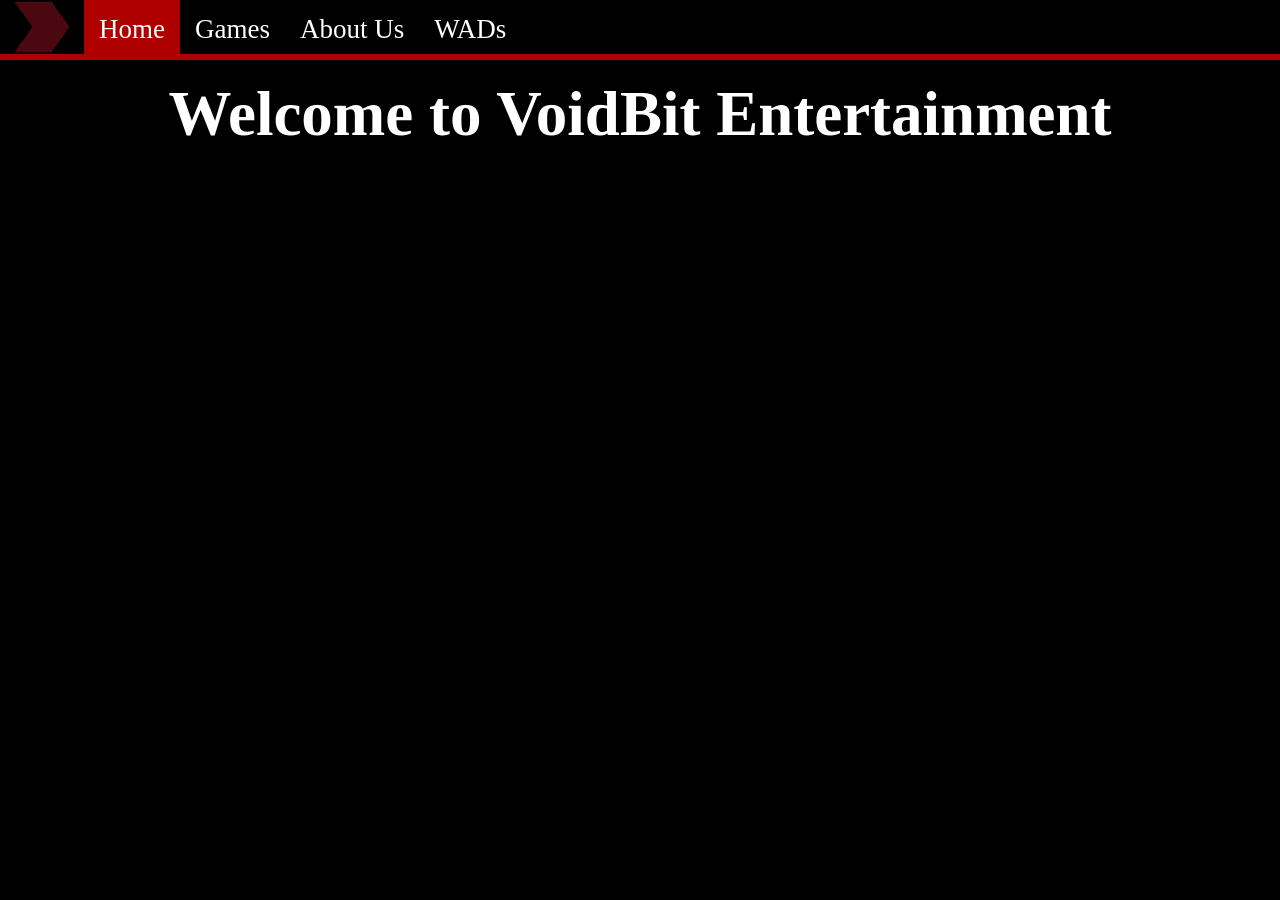
==== index.html @ e597a9bc "Update index.html" ====
<!DOCTYPE html>

<html>
	<head>
		<title>Home Page | VoidBit Entertainment</title>
		<link rel="icon" type="image/x-icon" href="favicon.ico">
		<meta name="viewport" content="width=device-width,initial-scale=1">
		<link rel="stylesheet" href="style.css">
	</head>
	<body>
		<div class="top-menu">
			<div class="top-menu-container"><img src="favicon.ico" class="top-menu-logo"></div>
			<div class="top-menu-container selected" href="/index.html" onclick="location.assign('index.html')"><span class="top-menu-item">Home</span></div>
			<div class="top-menu-container" href="/games.html" onclick="location.assign('games.html')"><span class="top-menu-item">Games</span></div>
			<div class="top-menu-container" href="/about.html" onclick="location.assign('about.html')"><span class="top-menu-item">About Us</span></div>
			<div class="top-menu-container" href="/wads.html" onclick="location.assign('wads.html')"><span class="top-menu-item">WADs</span></div>
		</div>
		<div style="height: 6vh; margin: 0px; padding: 0px;"></div>
		<h1>Welcome to VoidBit Entertainment</h1>
	</body>
</html>
---- style.css ----
@font-face {
	font-family: font1;
	src: url(font1.ttf) format("truetype");
}

:root {
	--accent-color: #af0000;
	--background-color: black;
	--foreground-color: white;
	--footer-color: #999999;
}

body {
	margin: 0px;
	padding: 6px;
	background-color: var(--background-color);
	font-family: font1;
	color: var(--foreground-color);
}
.top-menu {
	position: absolute;
	top: 0;
	left: 0;
	display: flex;
	align-items: center;
	justify-content: left;
	width: 100%;
	height: 6vh;
	padding: 0px;
	margin: 0px;
	border-bottom: 0.5vw solid var(--accent-color);
	overflow: auto;
}
.top-menu-logo {
	position: relative;
	display: inline;
	height: 100%;
	margin: auto;
	font-size: 2vh;
}
	
.top-menu-item {
	position: relative;
	display: inline;
	height: 50%;
	margin: auto;
	color: var(--foreground-color);
	font-size: 3vh;
	white-space: nowrap;
}
	
.top-menu-container {
	height: 100%;
	display: inline-flex;
	align-items: center;
	justify-content: center;
	margin: 0px;
	padding: 0px;
	padding-left: 15px;
	padding-right: 15px;
	cursor: pointer;
}
			
.top-menu-container {
	transition: none;
}
			
.top-menu-container:hover {
	background-color: var(--accent-color);
	transition: background-color 0.3s;
}
	
.centered-block-container {
	height: 100%;
	display: flex;
	width: 100%;
	align-items: center;
	justify-content: center;
	margin: 0px;
	padding: 0px;
}
		
h1 {
	display: block;
	max-width: 100%;
	font-size: 7vh;
	color: var(--foreground-color);
	margin-top: 2vh;
	margin-bottom: 2vh;
	margin-left: 0px;
	margin-right: 0px;
	text-align: center;
}

p {
	margin-left: 3vw;
	margin-right: 3vw;
	margin-top: 4px;
	margin-bottom: 4px;
}

ul {
	margin: 0px 4vw;
}

.footer-text {
	text-align: center;
	color: var(--footer-color);
}

.selected {
	background-color: var(--accent-color);
}

.centering {
	display: flex;
	align-items: center;
	justify-content: center;
}
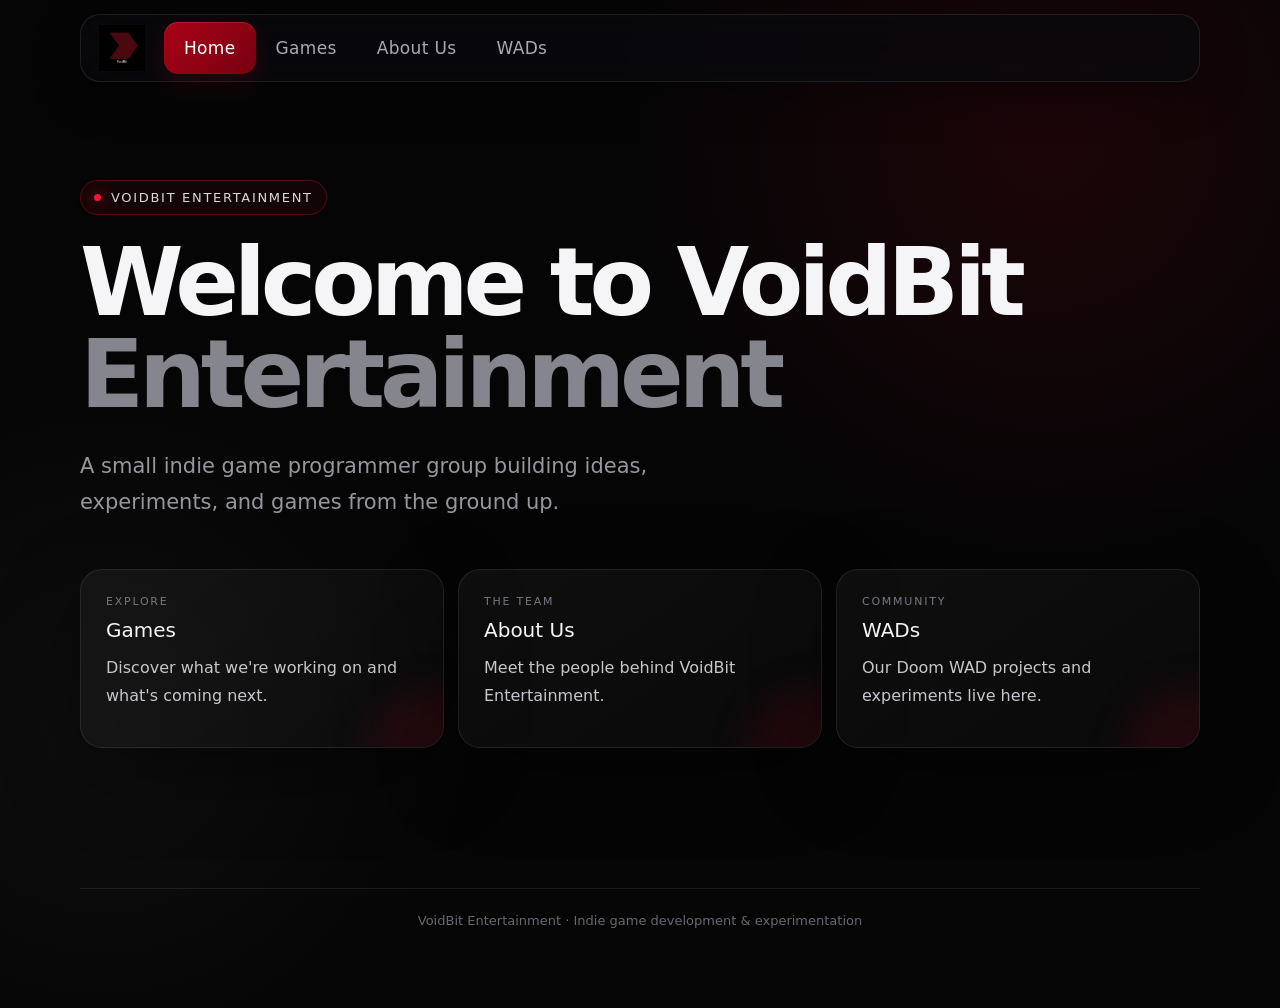
==== commit 9d07cf44: "Add files via upload" ====
--- a/index.html
+++ b/index.html
@@ -1,21 +1,41 @@
-<!DOCTYPE html>
-
-<html>
-	<head>
-		<title>Home Page | VoidBit Entertainment</title>
-		<link rel="icon" type="image/x-icon" href="favicon.ico">
-		<meta name="viewport" content="width=device-width,initial-scale=1">
-		<link rel="stylesheet" href="style.css">
-	</head>
-	<body>
-		<div class="top-menu">
-			<div class="top-menu-container"><img src="favicon.ico" class="top-menu-logo"></div>
-			<div class="top-menu-container selected" href="/index.html" onclick="location.assign('index.html')"><span class="top-menu-item">Home</span></div>
-			<div class="top-menu-container" href="/games.html" onclick="location.assign('games.html')"><span class="top-menu-item">Games</span></div>
-			<div class="top-menu-container" href="/about.html" onclick="location.assign('about.html')"><span class="top-menu-item">About Us</span></div>
-			<div class="top-menu-container" href="/wads.html" onclick="location.assign('wads.html')"><span class="top-menu-item">WADs</span></div>
-		</div>
-		<div style="height: 6vh; margin: 0px; padding: 0px;"></div>
-		<h1>Welcome to VoidBit Entertainment</h1>
-	</body>
-</html>+<!DOCTYPE html>
+<html lang="en">
+<head>
+    <meta charset="UTF-8">
+    <meta name="viewport" content="width=device-width,initial-scale=1">
+    <meta name="theme-color" content="#050506">
+    <title>Home Page | VoidBit Entertainment</title>
+    <link rel="icon" type="image/x-icon" href="favicon.ico">
+    <link rel="stylesheet" href="style.css">
+</head>
+<body>
+    <div class="top-menu"><div class="top-menu-container" onclick="location.assign('index.html')"><img src="voidbit_logo.png" class="top-menu-logo" alt="VoidBit"></div><div class="top-menu-container selected" onclick="location.assign('index.html')"><span class="top-menu-item">Home</span></div><div class="top-menu-container" onclick="location.assign('games.html')"><span class="top-menu-item">Games</span></div><div class="top-menu-container" onclick="location.assign('about.html')"><span class="top-menu-item">About Us</span></div><div class="top-menu-container" onclick="location.assign('wads.html')"><span class="top-menu-item">WADs</span></div></div>
+    <main class="page">
+        
+<section class="hero">
+    <div class="eyebrow">VOIDBIT ENTERTAINMENT</div>
+    <h1>Welcome to VoidBit <span>Entertainment</span></h1>
+    <p class="hero-subtitle">A small indie game programmer group building ideas, experiments, and games from the ground up.</p>
+    <div class="hero-grid">
+        <div class="glass-card">
+            <div class="card-kicker">Explore</div>
+            <div class="card-title">Games</div>
+            <p>Discover what we're working on and what's coming next.</p>
+        </div>
+        <div class="glass-card">
+            <div class="card-kicker">The team</div>
+            <div class="card-title">About Us</div>
+            <p>Meet the people behind VoidBit Entertainment.</p>
+        </div>
+        <div class="glass-card">
+            <div class="card-kicker">Community</div>
+            <div class="card-title">WADs</div>
+            <p>Our Doom WAD projects and experiments live here.</p>
+        </div>
+    </div>
+</section>
+
+        <footer class="footer">VoidBit Entertainment · Indie game development &amp; experimentation</footer>
+    </main>
+</body>
+</html>
--- a/style.css
+++ b/style.css
@@ -1,120 +1,355 @@
-@font-face {
-	font-family: font1;
-	src: url(font1.ttf) format("truetype");
-}
-
-:root {
-	--accent-color: #af0000;
-	--background-color: black;
-	--foreground-color: white;
-	--footer-color: #999999;
-}
-
-body {
-	margin: 0px;
-	padding: 6px;
-	background-color: var(--background-color);
-	font-family: font1;
-	color: var(--foreground-color);
-}
-.top-menu {
-	position: absolute;
-	top: 0;
-	left: 0;
-	display: flex;
-	align-items: center;
-	justify-content: left;
-	width: 100%;
-	height: 6vh;
-	padding: 0px;
-	margin: 0px;
-	border-bottom: 0.5vw solid var(--accent-color);
-	overflow: auto;
-}
-.top-menu-logo {
-	position: relative;
-	display: inline;
-	height: 100%;
-	margin: auto;
-	font-size: 2vh;
-}
-	
-.top-menu-item {
-	position: relative;
-	display: inline;
-	height: 50%;
-	margin: auto;
-	color: var(--foreground-color);
-	font-size: 3vh;
-	white-space: nowrap;
-}
-	
-.top-menu-container {
-	height: 100%;
-	display: inline-flex;
-	align-items: center;
-	justify-content: center;
-	margin: 0px;
-	padding: 0px;
-	padding-left: 15px;
-	padding-right: 15px;
-	cursor: pointer;
-}
-			
-.top-menu-container {
-	transition: none;
-}
-			
-.top-menu-container:hover {
-	background-color: var(--accent-color);
-	transition: background-color 0.3s;
-}
-	
-.centered-block-container {
-	height: 100%;
-	display: flex;
-	width: 100%;
-	align-items: center;
-	justify-content: center;
-	margin: 0px;
-	padding: 0px;
-}
-		
-h1 {
-	display: block;
-	max-width: 100%;
-	font-size: 7vh;
-	color: var(--foreground-color);
-	margin-top: 2vh;
-	margin-bottom: 2vh;
-	margin-left: 0px;
-	margin-right: 0px;
-	text-align: center;
-}
-
-p {
-	margin-left: 3vw;
-	margin-right: 3vw;
-	margin-top: 4px;
-	margin-bottom: 4px;
-}
-
-ul {
-	margin: 0px 4vw;
-}
-
-.footer-text {
-	text-align: center;
-	color: var(--footer-color);
-}
-
-.selected {
-	background-color: var(--accent-color);
-}
-
-.centering {
-	display: flex;
-	align-items: center;
-	justify-content: center;
-}
-
+@font-face {
+    font-family: font1;
+    src: url(font1.ttf) format("truetype");
+}
+
+:root {
+    --accent-color: #b80018;
+    --accent-bright: #ef1734;
+    --accent-soft: rgba(184, 0, 24, 0.16);
+    --background-color: #050506;
+    --surface: #0b0b0e;
+    --surface-2: #101014;
+    --foreground-color: #f5f5f7;
+    --muted: #96969e;
+    --line: rgba(255,255,255,.09);
+    --shadow: 0 24px 80px rgba(0,0,0,.42);
+}
+
+* { box-sizing: border-box; }
+
+html {
+    scroll-behavior: smooth;
+}
+
+body {
+    margin: 0;
+    min-height: 100vh;
+    padding: 0;
+    background:
+        radial-gradient(circle at 82% 14%, rgba(184,0,24,.13), transparent 27rem),
+        radial-gradient(circle at 8% 72%, rgba(255,255,255,.035), transparent 24rem),
+        var(--background-color);
+    color: var(--foreground-color);
+    font-family: font1, system-ui, sans-serif;
+    overflow-x: hidden;
+}
+
+body::before {
+    content: "";
+    position: fixed;
+    inset: 0;
+    pointer-events: none;
+    opacity: .32;
+    background-image:
+        linear-gradient(rgba(255,255,255,.018) 1px, transparent 1px),
+        linear-gradient(90deg, rgba(255,255,255,.018) 1px, transparent 1px);
+    background-size: 46px 46px;
+    mask-image: linear-gradient(to bottom, black, transparent 82%);
+}
+
+a {
+    color: inherit;
+    text-decoration: none;
+}
+
+.top-menu {
+    position: fixed;
+    z-index: 50;
+    top: 14px;
+    left: 50%;
+    transform: translateX(-50%);
+    display: flex;
+    align-items: center;
+    width: min(1120px, calc(100% - 28px));
+    height: 68px;
+    padding: 7px;
+    margin: 0;
+    border: 1px solid var(--line);
+    border-radius: 20px;
+    background: rgba(10,10,13,.78);
+    box-shadow: 0 12px 45px rgba(0,0,0,.35);
+    backdrop-filter: blur(22px);
+    -webkit-backdrop-filter: blur(22px);
+}
+
+.top-menu-container {
+    height: 100%;
+    display: inline-flex;
+    align-items: center;
+    justify-content: center;
+    margin: 0;
+    padding: 0 20px;
+    cursor: pointer;
+    border-radius: 14px;
+    color: #a9a9b0;
+    transition: .25s ease;
+}
+
+.top-menu-container:first-child {
+    padding: 0 16px 0 11px;
+    margin-right: 3px;
+}
+
+.top-menu-container:not(:first-child):hover {
+    color: #fff;
+    background: rgba(255,255,255,.065);
+}
+
+.top-menu-container.selected {
+    color: #fff;
+    background: linear-gradient(135deg, rgba(184,0,24,.92), rgba(128,0,17,.92));
+    box-shadow: inset 0 1px 0 rgba(255,255,255,.12), 0 8px 24px rgba(184,0,24,.18);
+}
+
+.top-menu-logo {
+    display: block;
+    width: 46px;
+    height: 46px;
+    object-fit: contain;
+    /* The original logo asset is used untouched. */
+}
+
+.top-menu-item {
+    display: inline;
+    font-size: 17px;
+    letter-spacing: .02em;
+    white-space: nowrap;
+}
+
+.page {
+    position: relative;
+    width: min(1120px, calc(100% - 40px));
+    margin: 0 auto;
+    padding: 150px 0 80px;
+}
+
+.hero {
+    min-height: 66vh;
+    display: flex;
+    flex-direction: column;
+    justify-content: center;
+    padding: 30px 0 70px;
+}
+
+.eyebrow {
+    display: inline-flex;
+    align-items: center;
+    gap: 10px;
+    width: fit-content;
+    margin-bottom: 22px;
+    padding: 9px 13px;
+    border: 1px solid rgba(239,23,52,.28);
+    border-radius: 999px;
+    color: #d7d7dc;
+    background: rgba(184,0,24,.08);
+    font-size: 13px;
+    letter-spacing: .13em;
+    text-transform: uppercase;
+}
+
+.eyebrow::before {
+    content: "";
+    width: 7px;
+    height: 7px;
+    border-radius: 50%;
+    background: var(--accent-bright);
+    box-shadow: 0 0 16px var(--accent-bright);
+}
+
+h1 {
+    max-width: 980px;
+    margin: 0;
+    color: var(--foreground-color);
+    font-size: clamp(48px, 8vw, 94px);
+    line-height: .98;
+    letter-spacing: -.055em;
+    text-align: left;
+    text-wrap: balance;
+}
+
+.hero h1 span {
+    color: #85858d;
+}
+
+.hero-subtitle {
+    max-width: 700px;
+    margin: 28px 0 0;
+    color: var(--muted);
+    font-size: clamp(17px, 2vw, 21px);
+    line-height: 1.7;
+}
+
+.hero-grid {
+    display: grid;
+    grid-template-columns: repeat(3, 1fr);
+    gap: 14px;
+    margin-top: 48px;
+}
+
+.glass-card {
+    position: relative;
+    overflow: hidden;
+    padding: 25px;
+    border: 1px solid var(--line);
+    border-radius: 22px;
+    background: linear-gradient(145deg, rgba(255,255,255,.045), rgba(255,255,255,.018));
+    box-shadow: var(--shadow);
+}
+
+.glass-card::after {
+    content: "";
+    position: absolute;
+    width: 130px;
+    height: 130px;
+    right: -55px;
+    bottom: -70px;
+    border-radius: 50%;
+    background: rgba(184,0,24,.13);
+    filter: blur(18px);
+}
+
+.card-kicker {
+    color: #777780;
+    font-size: 11px;
+    letter-spacing: .16em;
+    text-transform: uppercase;
+}
+
+.card-title {
+    margin-top: 10px;
+    font-size: 20px;
+}
+
+.section {
+    margin-top: 35px;
+    padding: 34px;
+    border: 1px solid var(--line);
+    border-radius: 28px;
+    background: rgba(10,10,13,.62);
+    box-shadow: var(--shadow);
+}
+
+.section h2 {
+    margin: 0 0 18px;
+    font-size: clamp(28px, 4vw, 44px);
+    letter-spacing: -.04em;
+}
+
+p {
+    margin: 12px 0;
+    color: #c7c7cd;
+    font-size: 16px;
+    line-height: 1.75;
+}
+
+ul {
+    margin: 18px 0;
+    padding-left: 25px;
+    color: #c7c7cd;
+    line-height: 2;
+}
+
+li::marker {
+    color: var(--accent-bright);
+}
+
+.inline-link,
+.section a:not(.top-menu-container) {
+    color: #ff5065;
+    text-decoration: underline;
+    text-decoration-color: rgba(255,80,101,.35);
+    text-underline-offset: 4px;
+    transition: .2s ease;
+}
+
+.inline-link:hover,
+.section a:not(.top-menu-container):hover {
+    color: #fff;
+    text-decoration-color: #fff;
+}
+
+.status {
+    display: flex;
+    align-items: center;
+    gap: 10px;
+    color: #8e8e96;
+    font-size: 14px;
+}
+
+.status::before {
+    content: "";
+    width: 8px;
+    height: 8px;
+    border-radius: 50%;
+    background: #666;
+    box-shadow: 0 0 13px rgba(255,255,255,.18);
+}
+
+.footer {
+    margin-top: 70px;
+    padding-top: 24px;
+    border-top: 1px solid var(--line);
+    color: #686870;
+    font-size: 13px;
+    text-align: center;
+}
+
+.footer-text {
+    text-align: center;
+    color: var(--muted);
+    padding: 28px 0;
+}
+
+.centered-block-container,
+.centering {
+    display: flex;
+    align-items: center;
+    justify-content: center;
+}
+
+@media (max-width: 760px) {
+    .top-menu {
+        height: 60px;
+        border-radius: 17px;
+        overflow-x: auto;
+        justify-content: flex-start;
+    }
+
+    .top-menu-container {
+        padding: 0 12px;
+    }
+
+    .top-menu-container:first-child {
+        padding-left: 7px;
+        padding-right: 11px;
+    }
+
+    .top-menu-item { font-size: 14px; }
+    .top-menu-logo { width: 40px; height: 40px; }
+
+    .page {
+        width: min(100% - 28px, 1120px);
+        padding-top: 118px;
+    }
+
+    .hero { min-height: 58vh; }
+    .hero-grid { grid-template-columns: 1fr; }
+    .section { padding: 25px 21px; border-radius: 22px; }
+}
+
+@media (prefers-reduced-motion: no-preference) {
+    .hero h1 {
+        animation: rise .8s ease both;
+    }
+    .hero-subtitle {
+        animation: rise .8s .08s ease both;
+    }
+    .glass-card {
+        animation: rise .7s .16s ease both;
+    }
+    @keyframes rise {
+        from { opacity: 0; transform: translateY(16px); }
+        to { opacity: 1; transform: translateY(0); }
+    }
+}
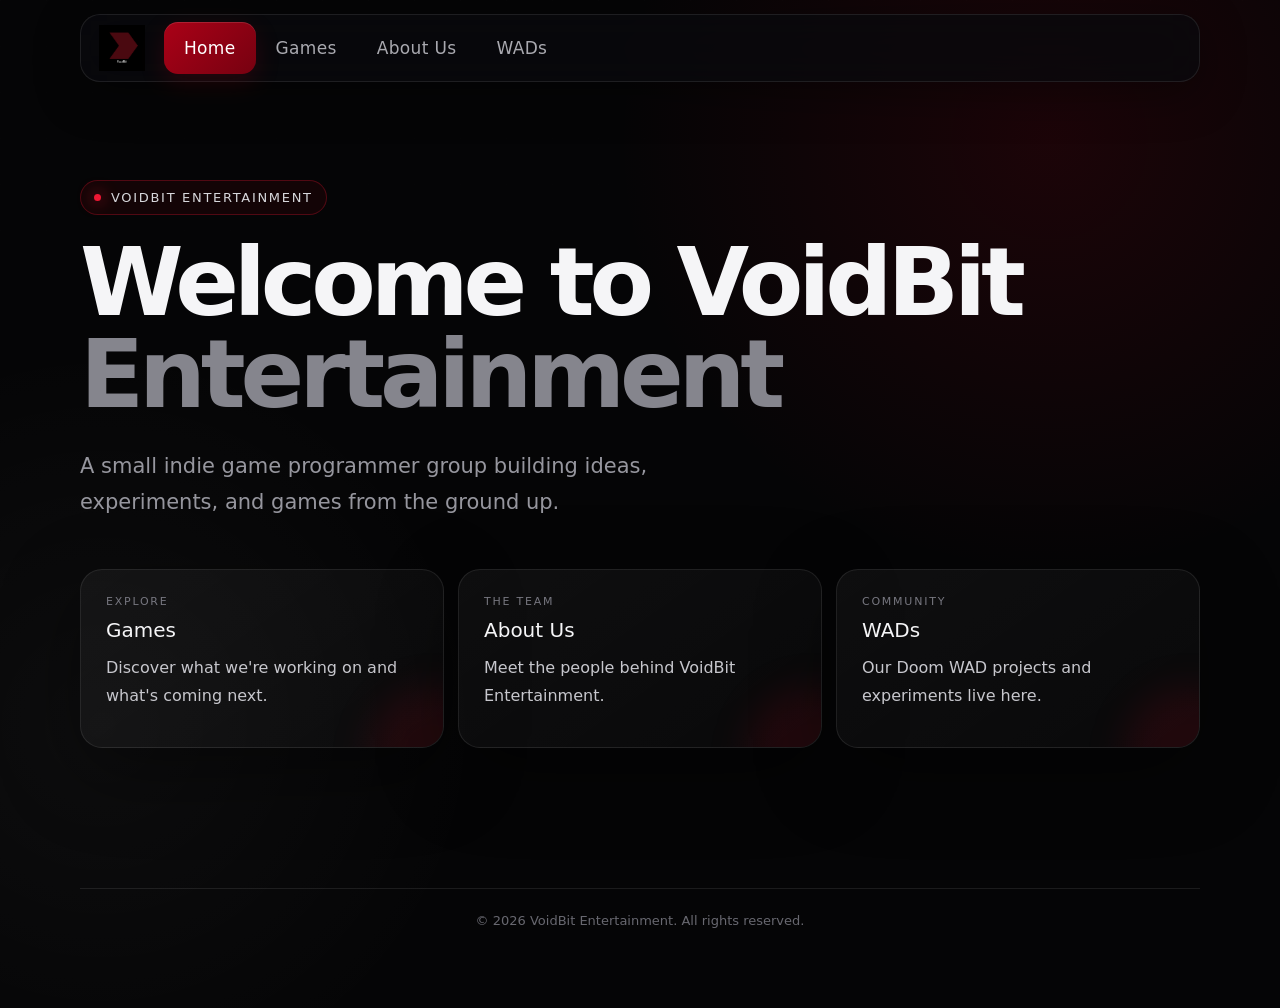
==== commit b02f708e: "New design without .html" ====
--- a/index.html
+++ b/index.html
@@ -9,7 +9,7 @@
     <link rel="stylesheet" href="style.css">
 </head>
 <body>
-    <div class="top-menu"><div class="top-menu-container" onclick="location.assign('index.html')"><img src="voidbit_logo.png" class="top-menu-logo" alt="VoidBit"></div><div class="top-menu-container selected" onclick="location.assign('index.html')"><span class="top-menu-item">Home</span></div><div class="top-menu-container" onclick="location.assign('games.html')"><span class="top-menu-item">Games</span></div><div class="top-menu-container" onclick="location.assign('about.html')"><span class="top-menu-item">About Us</span></div><div class="top-menu-container" onclick="location.assign('wads.html')"><span class="top-menu-item">WADs</span></div></div>
+    <div class="top-menu"><div class="top-menu-container" onclick="location.assign('/')"><img src="voidbit_logo.png" class="top-menu-logo" alt="VoidBit"></div><div class="top-menu-container selected" onclick="location.assign('/')"><span class="top-menu-item">Home</span></div><div class="top-menu-container" onclick="location.assign('/games/')"><span class="top-menu-item">Games</span></div><div class="top-menu-container" onclick="location.assign('/about/')"><span class="top-menu-item">About Us</span></div><div class="top-menu-container" onclick="location.assign('/wads/')"><span class="top-menu-item">WADs</span></div></div>
     <main class="page">
         
 <section class="hero">
@@ -35,7 +35,7 @@
     </div>
 </section>
 
-        <footer class="footer">VoidBit Entertainment · Indie game development &amp; experimentation</footer>
+        <footer class="footer">© 2026 VoidBit Entertainment. All rights reserved.</footer>
     </main>
 </body>
 </html>
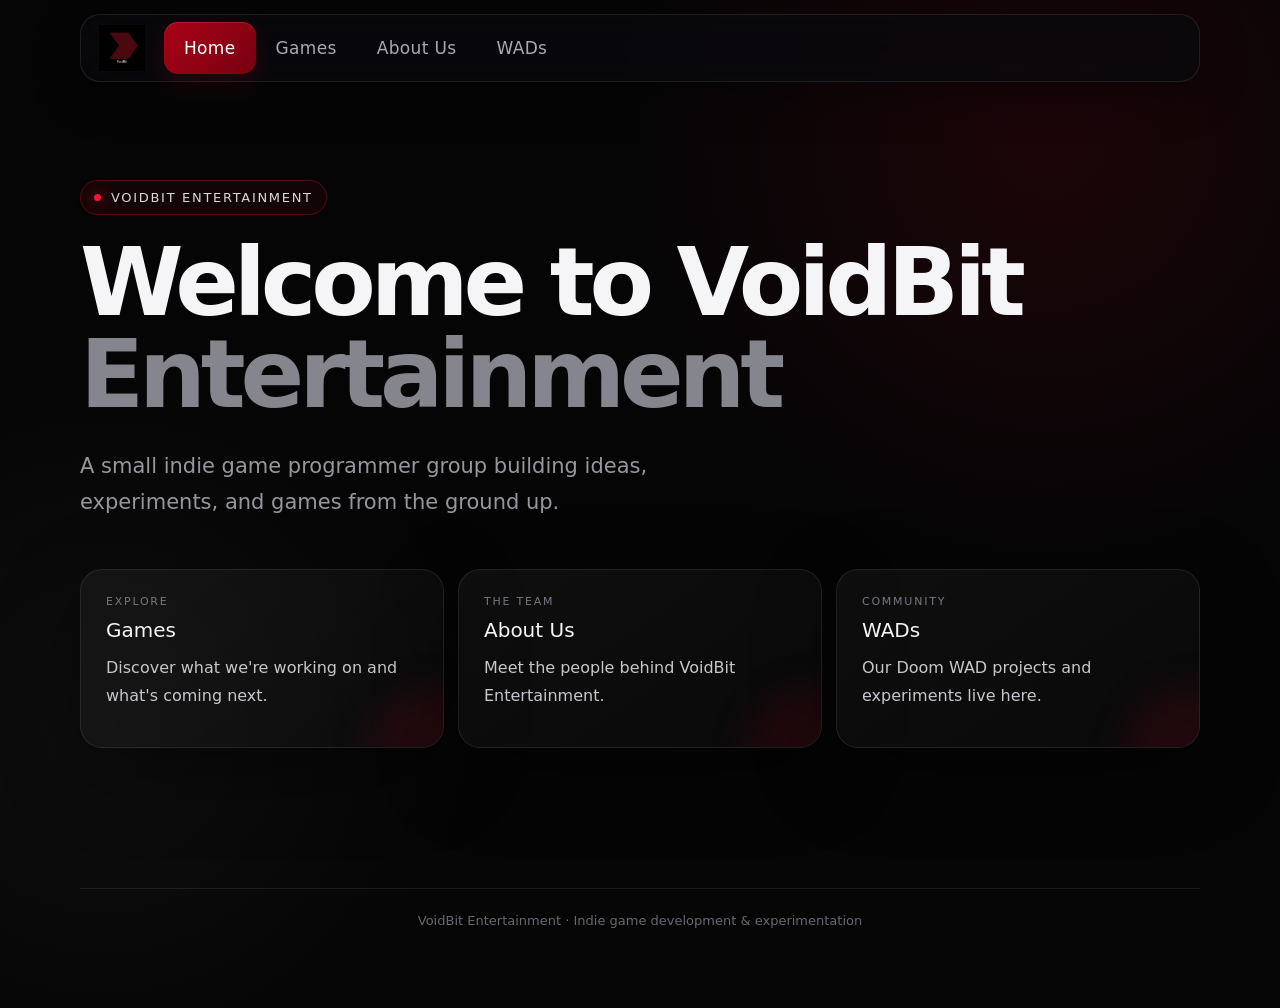
==== commit 18c3a4ca: "Newest release" ====
--- a/index.html
+++ b/index.html
@@ -9,7 +9,7 @@
     <link rel="stylesheet" href="style.css">
 </head>
 <body>
-    <div class="top-menu"><div class="top-menu-container" onclick="location.assign('/')"><img src="voidbit_logo.png" class="top-menu-logo" alt="VoidBit"></div><div class="top-menu-container selected" onclick="location.assign('/')"><span class="top-menu-item">Home</span></div><div class="top-menu-container" onclick="location.assign('/games/')"><span class="top-menu-item">Games</span></div><div class="top-menu-container" onclick="location.assign('/about/')"><span class="top-menu-item">About Us</span></div><div class="top-menu-container" onclick="location.assign('/wads/')"><span class="top-menu-item">WADs</span></div></div>
+    <div class="top-menu"><div class="top-menu-container" onclick="location.assign('index.html')"><img src="voidbit_logo.png" class="top-menu-logo" alt="VoidBit"></div><div class="top-menu-container selected" onclick="location.assign('index.html')"><span class="top-menu-item">Home</span></div><div class="top-menu-container" onclick="location.assign('games.html')"><span class="top-menu-item">Games</span></div><div class="top-menu-container" onclick="location.assign('about.html')"><span class="top-menu-item">About Us</span></div><div class="top-menu-container" onclick="location.assign('wads.html')"><span class="top-menu-item">WADs</span></div></div>
     <main class="page">
         
 <section class="hero">
@@ -35,7 +35,7 @@
     </div>
 </section>
 
-        <footer class="footer">© 2026 VoidBit Entertainment. All rights reserved.</footer>
+        <footer class="footer">VoidBit Entertainment · Indie game development &amp; experimentation</footer>
     </main>
 </body>
 </html>
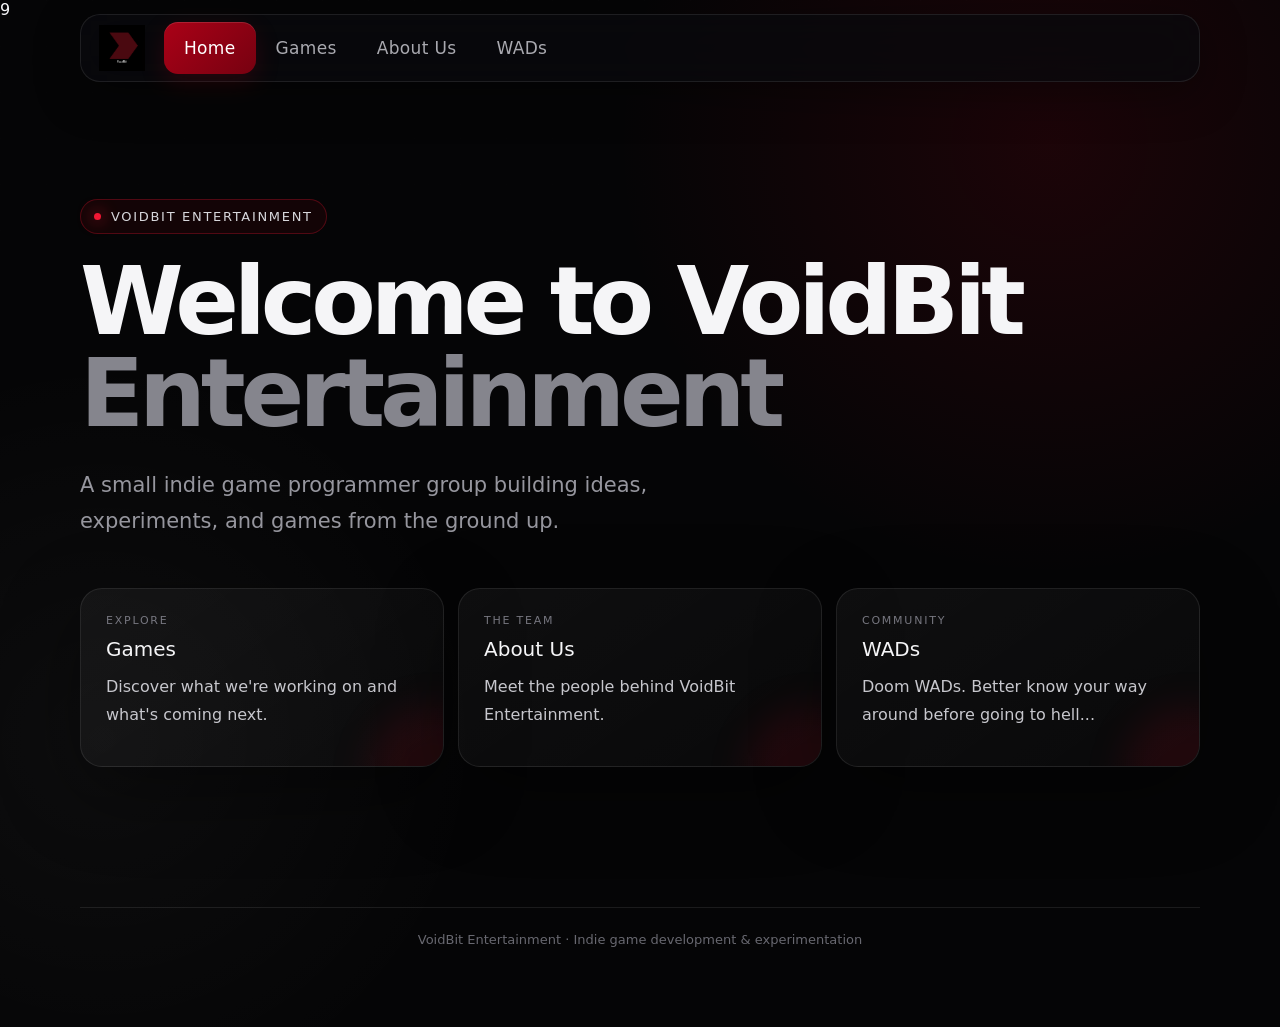
==== commit 0a9636dd: "Update index.html" ====
--- a/index.html
+++ b/index.html
@@ -1,4 +1,4 @@
-<!DOCTYPE html>
+9<!DOCTYPE html>
 <html lang="en">
 <head>
     <meta charset="UTF-8">
@@ -30,7 +30,7 @@
         <div class="glass-card">
             <div class="card-kicker">Community</div>
             <div class="card-title">WADs</div>
-            <p>Our Doom WAD projects and experiments live here.</p>
+            <p>Doom WADs. Better know your way around before going to hell...</p>
         </div>
     </div>
 </section>
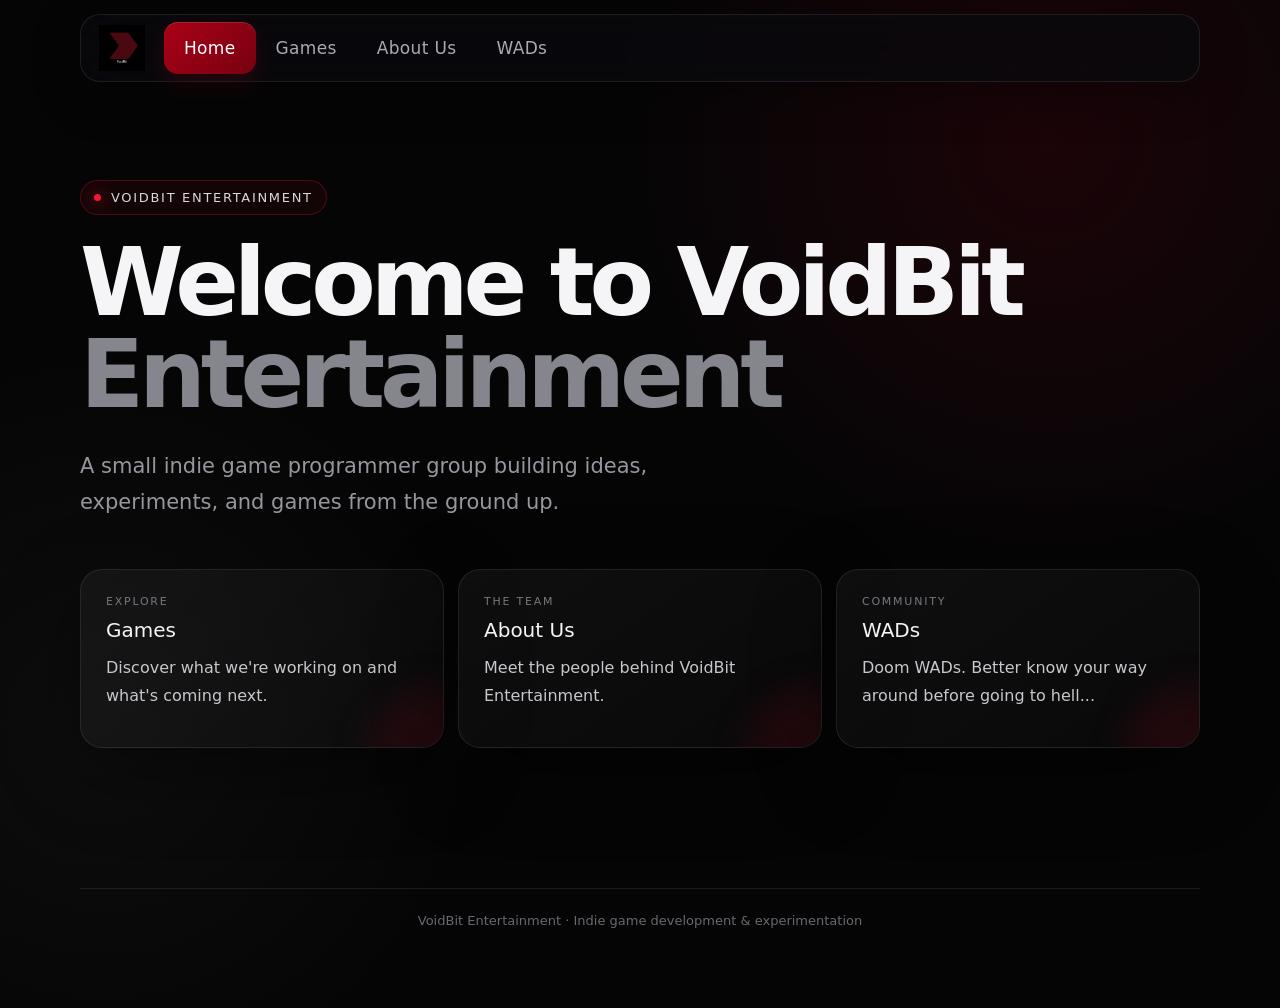
==== commit e757b027: "Update index.html" ====
--- a/index.html
+++ b/index.html
@@ -1,4 +1,4 @@
-9<!DOCTYPE html>
+<!DOCTYPE html>
 <html lang="en">
 <head>
     <meta charset="UTF-8">
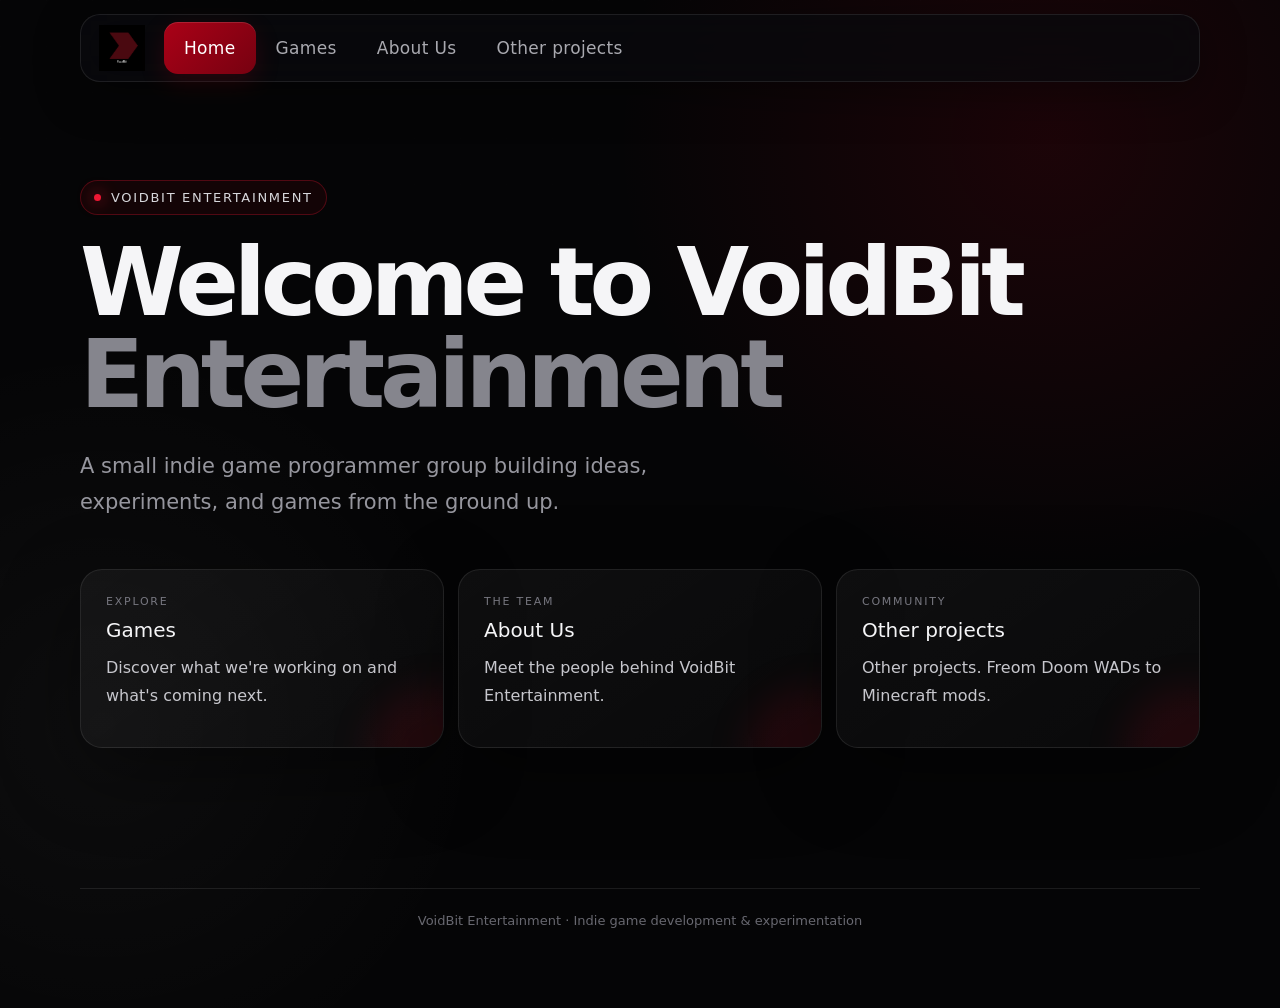
==== commit 983d37b6: "Modify top menu and card titles in index.html Updated top menu links and changed card content." ====
--- a/index.html
+++ b/index.html
@@ -9,7 +9,7 @@
     <link rel="stylesheet" href="style.css">
 </head>
 <body>
-    <div class="top-menu"><div class="top-menu-container" onclick="location.assign('index.html')"><img src="voidbit_logo.png" class="top-menu-logo" alt="VoidBit"></div><div class="top-menu-container selected" onclick="location.assign('index.html')"><span class="top-menu-item">Home</span></div><div class="top-menu-container" onclick="location.assign('games.html')"><span class="top-menu-item">Games</span></div><div class="top-menu-container" onclick="location.assign('about.html')"><span class="top-menu-item">About Us</span></div><div class="top-menu-container" onclick="location.assign('wads.html')"><span class="top-menu-item">WADs</span></div></div>
+    <div class="top-menu"><div class="top-menu-container" onclick="location.assign('index.html')"><img src="voidbit_logo.png" class="top-menu-logo" alt="VoidBit"></div><div class="top-menu-container selected" onclick="location.assign('index.html')"><span class="top-menu-item">Home</span></div><div class="top-menu-container" onclick="location.assign('games.html')"><span class="top-menu-item">Games</span></div><div class="top-menu-container" onclick="location.assign('about.html')"><span class="top-menu-item">About Us</span></div><div class="top-menu-container" onclick="location.assign('other.html')"><span class="top-menu-item">Other projects</span></div></div>
     <main class="page">
         
 <section class="hero">
@@ -29,8 +29,8 @@
         </div>
         <div class="glass-card">
             <div class="card-kicker">Community</div>
-            <div class="card-title">WADs</div>
-            <p>Doom WADs. Better know your way around before going to hell...</p>
+            <div class="card-title">Other projects</div>
+            <p>Other projects. Freom Doom WADs to Minecraft mods.</p>
         </div>
     </div>
 </section>
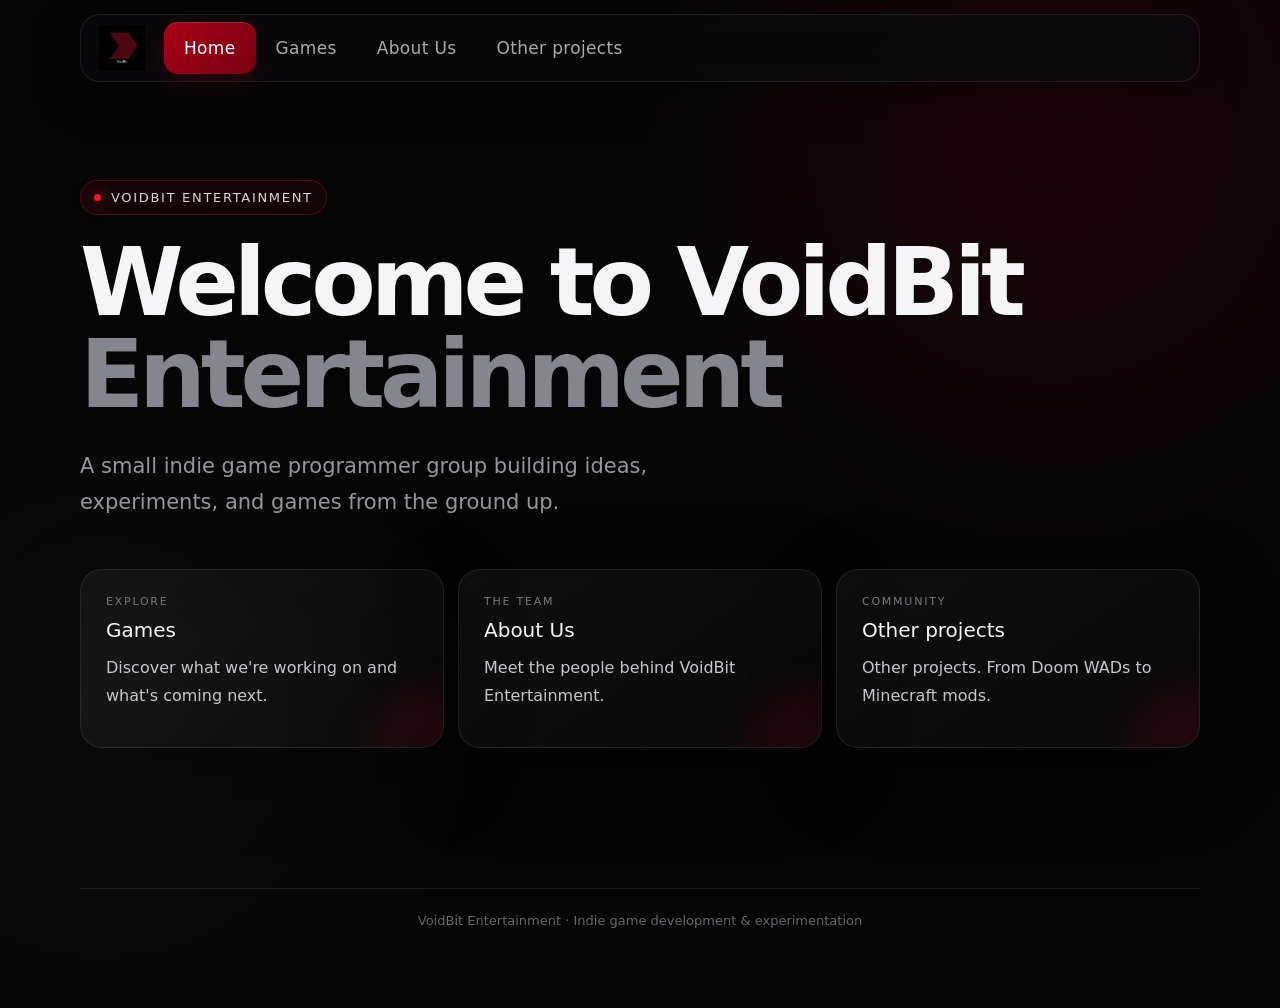
==== commit 57199b1a: "Fix typo in Other projects description" ====
--- a/index.html
+++ b/index.html
@@ -30,7 +30,7 @@
         <div class="glass-card">
             <div class="card-kicker">Community</div>
             <div class="card-title">Other projects</div>
-            <p>Other projects. Freom Doom WADs to Minecraft mods.</p>
+            <p>Other projects. From Doom WADs to Minecraft mods.</p>
         </div>
     </div>
 </section>
